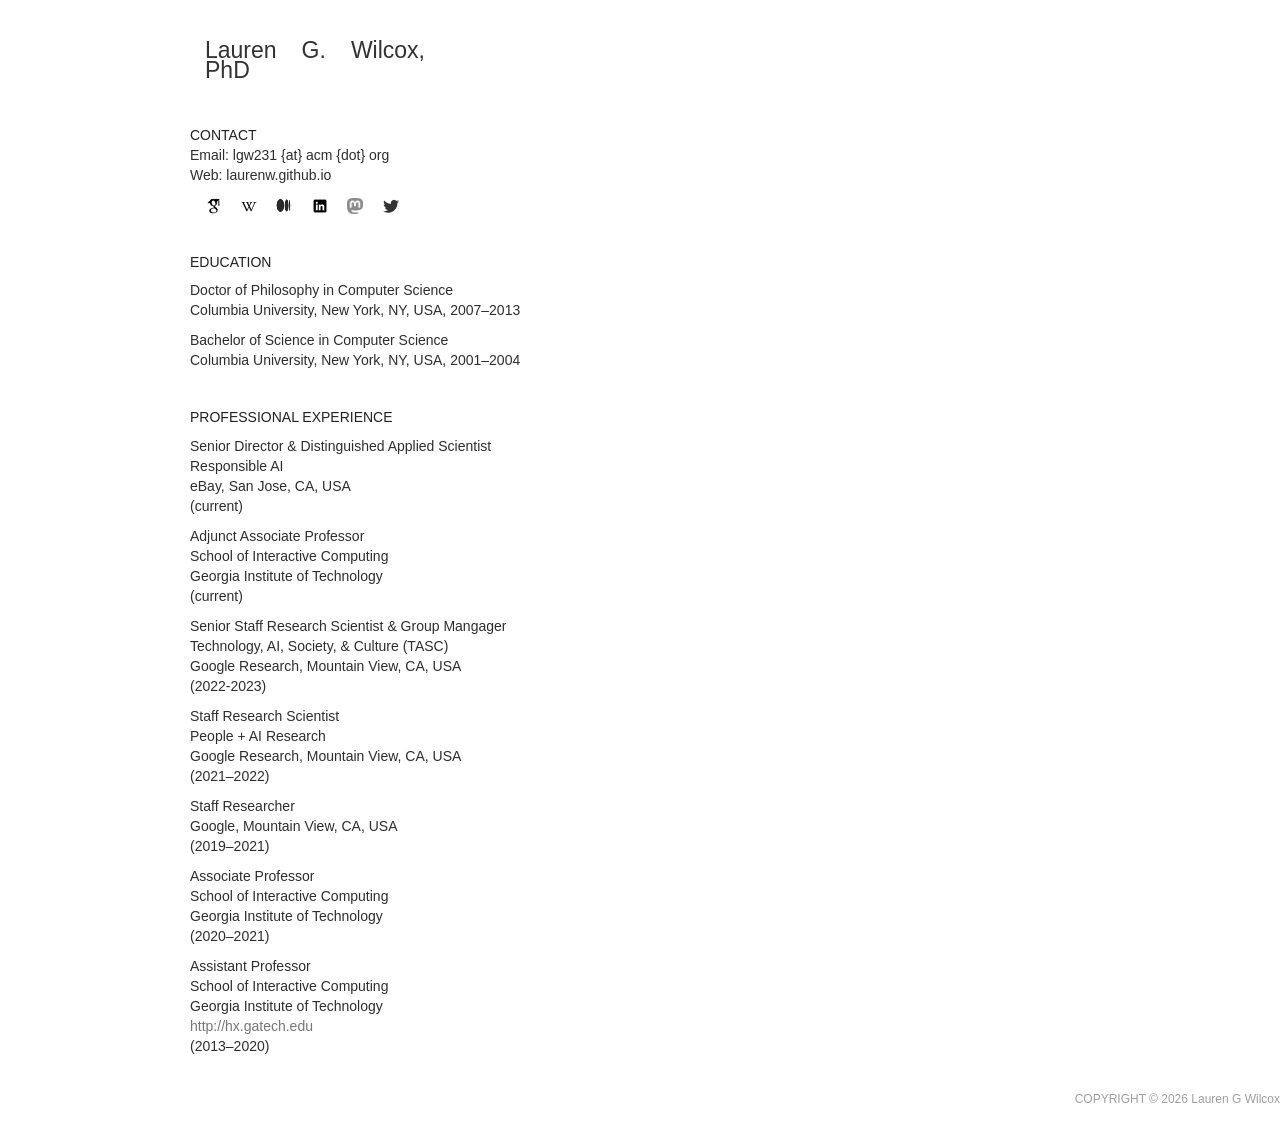
==== index.html @ fb3609ad "updated HTML and icons" ====
<!DOCTYPE html>
<html lang="en">

<head>
    <meta http-equiv="Content-Type" content="text/html; charset=UTF-8">
    <meta name="author" content="Lauren Wilcox">
    <meta name="keywords" content="Responsible AI, Human-Centered AI, Machine Learning, Participatory, Human-Computer Interaction, HCI, Health>
    <meta name="description" content="Personal homepage for Lauren Wilcox with links to where to find me / some of my work">
    <meta name="apple-mobile-web-app-status-bar-style" content="black">

    <title>Lauren G Wilcox, PhD</title>

    <!-- Mobile Specific Metas -->
    <meta name="viewport" content="width=device-width, initial-scale=1">
    <meta name="apple-mobile-web-app-status-bar-style" content="black">

    <!-- CSS -->
    <link href="css/bootstrap.min.css" rel="stylesheet">
    <link href="css/style.css" rel="stylesheet">
    <link href="css/font.css" rel="stylesheet" type="text/css">

</head>

<body>
    <div class="navbar navbar-default navbar-fixed-top" role="navigation">
        <div class="container">
            <div class="navbar-header">
                <p class="dropdown pull-right visible-xs">
                    <button type="button" class="btn-primary collapsed" data-toggle="collapse" data-target="#sidebar" aria-expanded="false">&#9776;</button>
                </p>

                <a class="navbar-logo" href="index.html">
                    <span>Lauren G. Wilcox, PhD</span>
                </a>

            </div>

            <!-- Collapse Navigation -->
            <div class="collapse navbar-collapse" id="sidebar" role="navigation">
                <ul class="nav navbar-nav navbar-right">
                    <!--<li><a href="#">ABOUT</a></li>-->
                </ul>

            </div>
        </div>
    </div>

    <div class="container">

        <div class="row">

            <!-- Content -->

           <!-- <div class="col-xs-12 col-sm-9 col-md-9">-->
            <h2-top>CONTACT</h2-top>
                <p>Email: lgw231&nbsp;{at}&nbsp;acm&nbsp;{dot}&nbsp;org
                    <br>Web: laurenw.github.io</p>
         
            &nbsp; &nbsp;
            ﻿<a href="http://scholar.google.com/citations?user=Y2HTFXAAAAAJ" target=”_blank” ><img src="img/scholar.png" height="16" width = "16">
            </a>
            &nbsp; &nbsp;
            <a href="https://en.wikipedia.org/wiki/Lauren_Wilcox" target=”_blank” ><img src="img/wiki.png" height="16" width = "16">
            </a>
            &nbsp; &nbsp;
            ﻿<a href="https://medium.com/@l.g.wilcox/2023-rewind-reflecting-on-responsible-ai-in-2023-with-hopes-and-provocations-for-2024-9b45fa38a8f9" target=”_blank”><img src="img/medium.png" height="16" width = "16">
            </a>
            &nbsp; &nbsp;
            ﻿<a href="https://www.linkedin.com/in/laurenwilcox" target=”_blank” ><img src="img/linkedin.png" height="16" width = "16">
            </a>
            &nbsp; &nbsp;
            <a rel="me" href="https://hci.social/@lauren" target=”_blank” ><img src="img/mastodon.png" height="16" width = "16">
                </a>
            &nbsp; &nbsp;
            <a rel="me" href="https://twitter.com/lgw_" target=”_blank” ><img src="img/twitter.png" height="16" width = "16">
                </a>
            &nbsp; &nbsp;
           <!-- <a href="http://dl.acm.org/author_page.cfm?id=81416600696" target=”_blank” ><img src="img/acm.png" height="16" width = "16">-->
                          <!--  </a>-->
            &nbsp; &nbsp;
           <!-- ﻿<a href="https://github.com/laurenw" target=”_blank” ><img src="img/github.png" height="16" width = "16">-->
          <!--  </a>-->
          
            </p>
                <h2>EDUCATION</h2>
                <p>Doctor of Philosophy in Computer Science
                    <br>Columbia University, New York, NY, USA, 2007–2013
                    <br>
                <p>Bachelor of Science in Computer Science
                    <br>Columbia University, New York, NY, USA, 2001–2004
            
                <h2>PROFESSIONAL EXPERIENCE</h2>
                <p>Senior Director & Distinguished Applied Scientist
                    <br>Responsible AI
                    <br>eBay, San Jose, CA, USA
                    <br>(current)
            
                <p>Adjunct Associate Professor
                    <br>School of Interactive Computing
                    <br>Georgia Institute of Technology
                    <br>(current)
                            
                <p>Senior Staff Research Scientist & Group Mangager
                    <br>Technology, AI, Society, & Culture (TASC)
                    <br>Google Research, Mountain View, CA, USA
                    <br>(2022-2023)
                <p>Staff Research Scientist
                    <br>People + AI Research
                    <br>Google Research, Mountain View, CA, USA
                    <br>(2021–2022)
                <p>Staff Researcher
                    <br>Google, Mountain View, CA, USA
                    <br>(2019–2021)
            
                <p>Associate Professor
                <br>School of Interactive Computing
                <br>Georgia Institute of Technology
                <br>(2020–2021)
            
                <p>Assistant Professor
                <br>School of Interactive Computing
                <br>Georgia Institute of Technology
                <br><a href="http://hx.gatech.edu" target=”_blank”>http://hx.gatech.edu</a>
                <br>(2013–2020)
          
             </div>
        </div>

        <footer>
            <p id="cp-msg"></p>
        </footer>

    </div>

    <script src="https://ajax.googleapis.com/ajax/libs/jquery/1.11.1/jquery.min.js"></script>
    <script src="js/bootstrap.min.js"></script>
    <script src="js/offcanvas.js"></script>
    <script>
        function printCopyright() {
            var year = new Date().getFullYear();
            return "COPYRIGHT &copy; " + year + " Lauren G Wilcox";
        }
        document.getElementById("cp-msg").innerHTML = printCopyright();

    </script>
</body>

</html>
---- css/style.css ----
@import "compass/css3";
html,
body {
    overflow-x: hidden;
    /* Prevent scroll on narrow devices */
}
body {
    padding-top: 120px;
    font-size: 14px;
    font-family: "Roboto", "HelveticaNeue", "Helvetica Neue", Helvetica, Arial, sans-serif;
    font-weight: 300;
    color: #2e2e2e;
    text-align: justify;
}
h1 {
    font-family: "Roboto", "HelveticaNeue", "Helvetica Neue", Helvetica, Arial, sans-serif;
    font-size: 17px;
    margin-top: 7px;
    font-weight: 700;
    color: #111;
    background-color: #fff;
}
h2-top {
    font-size: 14px;
    font-weight: 500;
    color: #222;
    margin-top: 5px;
    display: block;
}
h2 {
    margin-top: 40px;
    font-size: 14px;
    font-weight: 500;
    color: #222;
    display: block;
}
footer {
    padding: 25px 0;
    font-size: 12px;
    color: #9f9f9f;
    text-align: right;
}
::selection {
    color: #fff;
    background: #eeb211;
}
::-moz-selection {
    color: #fff;
    background: #eeb211;
}
.side-banner {
    align-items: baseline;
}
.project-img-responsive {
    width: 100%;
    border: 1px solid #fefefe;
    border-radius: 5px;
    margin-bottom: 15px;
}
.more-img-responsive {
    width: 50%;
    border: 1px solid #fefefe;
    border-radius: 1px;
    margin-bottom: 15px;
}
.more-img-responsive_4 {
    width: 23%;
    border: 1px solid #fefefe;
    border-radius: 1px;
    margin-bottom: 15px;
}
.news-img-responsive {
    width: 100%;
    border: 1px solid #fefefe;
    border-radius: 5px;
    margin-bottom: 15px;
}
.link-img-responsive {
    width: 100%;
    border: 1px solid #fefefe;
    border-radius: 5px;
    margin-bottom: -10px;
}
.navbar {
    padding: 25px 0;
    background-color: rgba(255, 255, 255, 1);
    font-weight: 400;
}
.navbar-logo {
    font-size: 23px;
    font-weight: 300;
    width: 250px;
}
.list-group,
a.list-group-item:hover,
a.list-group-item:focus {
    color: #777;
    background: none;
}
a.list-group-item span {
    color: #333;
    font-weight: 400;
}
a.list-group-item.active,
a.list-group-item.active:hover,
a.list-group-item.active:focus {
    color: #777;
    background-color: #fff;
}
.list-group-item:first-child {
    border-top-right-radius: 0;
    border-top-left-radius: 0;
}
.list-group-item:last-child {
    border-bottom-right-radius: 0;
    border-bottom-left-radius: 0;
}
a.list-group-item {
    color: #333;
    font-size: 16px;
    margin-bottom: -8px;
}
.list-group-item {
    border: none;
    padding: 5px 0;
}
a {
    color: #777;
}
a:hover,
a:focus {
    color: #eeb211;
    text-decoration: none;
}
.course-heading {
    margin-top: 0px;
    !important
}
.carousel-control.left {
    background-image: none;
    !important
}
.carousel-control.right {
    background-image: none;
    !important
}
.profile {
    margin-bottom: 10px;
    display: inline;
}
.theoretical {
    border-top: 2px solid #ddd;
    margin-bottom: 25px;
}
#title {
    border-bottom: 1px solid #ddd;
    padding-bottom: 10px;
}
.research {
    margin-bottom: 30px;
}
.news {
    margin-bottom: 30px;
}
.brief {
    border-bottom: 1px solid #ddd;
    padding-bottom: 10px;
}
.btn-primary {
    background-color: #5f5f5f;
    border: none;
    border-radius: 3px;
    font-size: 17px;
    padding: 5px 10px;
    z-index: 1;
    margin: 8px 15px 0px 15px;
}
.btn-primary:hover,
.btn-primary:focus,
.btn-primary:active,
.btn-primary.active,
.open .dropdown-toggle.btn-primary {
    background-color: #2a2a2a;
}
.btn-secondary {
    background-color: #fafafa;
    border: 1px solid #777;
    border-radius: 5px;
    font-size: 14px;
    font-weight: 300;
    padding: 7px 25px;
    vertical-align: middle;
    z-index: 1;
    margin: 5px 0px 5px 0px;
}
.btn-secondary:hover {
    color: #fff;
    background-color: #eeb211;
    border: 1px solid #fff;
}
.btn-primary:focus,
.btn-primary:active,
.btn-primary.active,
.open .dropdown-toggle.btn-primary {
    background-color: #111;
}
html {
    overflow-y: scroll;
}
.collapse-body {
    background: #F7f7f7;
    border: 1px solid #eee;
    border-radius: 2x;
    padding: 10px 20px;
}
.banner {
    width: 100%;
    height: auto;
    border-radius: 0px;
}
@media screen and (max-width: 767px) {
    .side-banner {
        width: 50%;
        display: block;
        margin-left: auto;
        margin-right: auto;
    }
    .news-img-responsive {
        transform: translate(50%, 0%);
        width: 50%;
    }
    .link-img-responsive {
        transform: translate(50%, 0%);
        width: 50%;
        margin-bottom: -15px;
    }
}
.modal-dialog {
    width: 80%;
}
.vertical-alignment-helper {
    display: table;
    height: 100%;
    width: 100%;
    pointer-events: none;
    /* This makes sure that we can still click outside of the modal to close it */
}
.vertical-align-center {
    /* To center vertically */
    display: table-cell;
    vertical-align: middle;
    pointer-events: none;
}
.modal-content {
    /* Bootstrap sets the size of the modal in the modal-dialog class, we need to inherit it */
    width: inherit;
    height: inherit;
    /* To center horizontally */
    margin: 0 auto;
    pointer-events: all;
}
#news a:link {
    color: #eeb211;
    font-weight: 400;
}
#news a:visited {
    color: #eeb211;
}
#news a:hover {
    color: #00254c;
    font-weight: 500;
}
#news a:active {
    color: #00254c;
}
#publications li {
    margin: 0 0 20px 0;
}
#publications a:link {
    color: #111;
    font-weight: 500;
}
#publications a:visited {
    color: #111;
}
#publications a:hover {
    color: #eeb211;
}
#publications a:active {
    color: #eeb211;
}
---- css/font.css ----
@font-face {
  font-family: 'Roboto';
  font-style: italic;
  font-weight: 400;
  src: url('https://themes.googleusercontent.com/font?kit=biUEjW7P-lfzIZFXrcy-wQ') format('woff');
}
@font-face {
  font-family: 'Roboto';
  font-style: normal;
  font-weight: 500;
  src: url('https://themes.googleusercontent.com/font?kit=7KXg6nyyqN8gyMoNwQ7aOQ') format('woff');
}
@font-face {
  font-family: 'Roboto';
  font-style: italic;
  font-weight: 500;
  src: url('https://themes.googleusercontent.com/font?kit=daIfzbEw-lbjMyv4rMUUTj8E0i7KZn-EPnyo3HZu7kw') format('woff');
}
@font-face {
  font-family: 'Roboto';
  font-style: italic;
  font-weight: 300;
  src: url('https://themes.googleusercontent.com/font?kit=iE8HhaRzdhPxC93dOdA05z8E0i7KZn-EPnyo3HZu7kw') format('woff');
}
@font-face {
  font-family: 'Roboto';
  font-style: italic;
  font-weight: 100;
  src: url('https://themes.googleusercontent.com/font?kit=jB4HYzUnEmLtjz-UHQe60fesZW2xOQ-xsNqO47m55DA') format('woff');
}
@font-face {
  font-family: 'Roboto';
  font-style: normal;
  font-weight: 700;
  src: url('https://themes.googleusercontent.com/font?kit=vxNK-E6B13CyehuDCmvQvw') format('woff');
}
@font-face {
  font-family: 'Roboto';
  font-style: normal;
  font-weight: 900;
  src: url('https://themes.googleusercontent.com/font?kit=1_sFLBJZ_MiiGcnkjN_Mgg') format('woff');
}
@font-face {
  font-family: 'Roboto';
  font-style: normal;
  font-weight: 100;
  src: url('https://themes.googleusercontent.com/font?kit=MMDEOSa6i6T9gBocjYCJkQ') format('woff');
}
@font-face {
  font-family: 'Roboto';
  font-style: italic;
  font-weight: 700;
  src: url('https://themes.googleusercontent.com/font?kit=owYYXKukxFDFjr0ZO8NXhz8E0i7KZn-EPnyo3HZu7kw') format('woff');
}
@font-face {
  font-family: 'Roboto';
  font-style: italic;
  font-weight: 900;
  src: url('https://themes.googleusercontent.com/font?kit=b9PWBSMHrT2zM5FgUdtu0T8E0i7KZn-EPnyo3HZu7kw') format('woff');
}
@font-face {
  font-family: 'Roboto';
  font-style: normal;
  font-weight: 300;
  src: url('https://themes.googleusercontent.com/font?kit=d-QWLnp4didxos_6urzFtg') format('woff');
}
@font-face {
  font-family: 'Roboto';
  font-style: normal;
  font-weight: 400;
  src: url('https://themes.googleusercontent.com/font?kit=grlryt2bdKIyfMSOhzd1eA') format('woff');
}
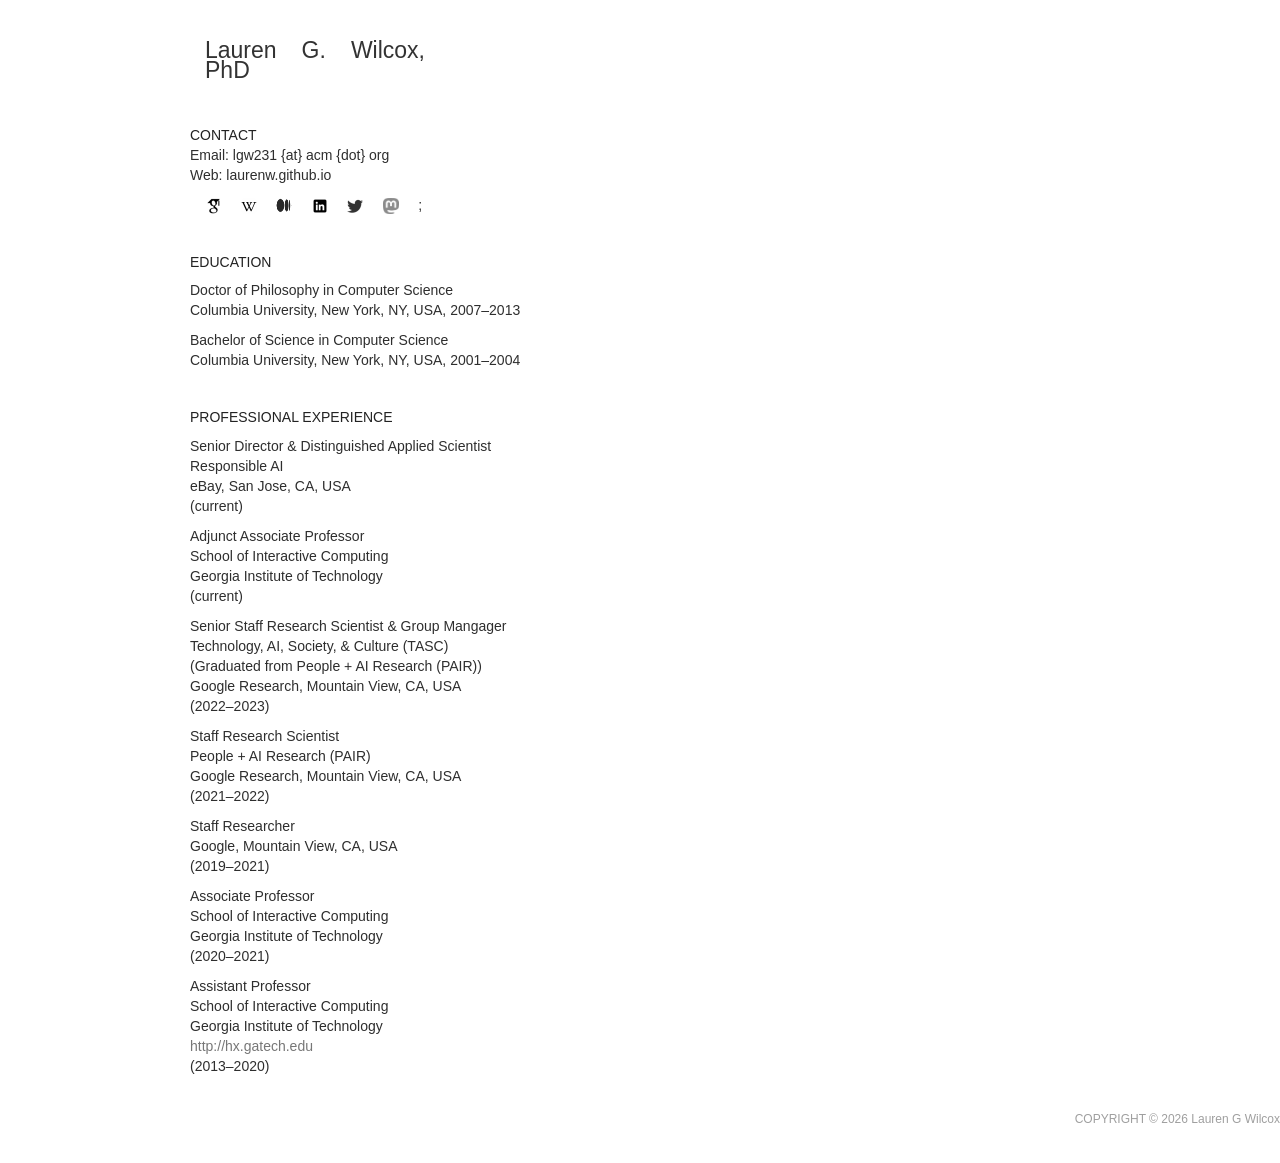
==== commit fea818fa: "updates to icons and formatting" ====
--- a/index.html
+++ b/index.html
@@ -69,12 +69,13 @@
             ﻿<a href="https://www.linkedin.com/in/laurenwilcox" target=”_blank” ><img src="img/linkedin.png" height="16" width = "16">
             </a>
             &nbsp; &nbsp;
+            <a rel="me" href="https://twitter.com/lgw_" target=”_blank” ><img src="img/twitter.png" height="16" width = "16">
+            </a>
+                &nbsp; &nbsp
             <a rel="me" href="https://hci.social/@lauren" target=”_blank” ><img src="img/mastodon.png" height="16" width = "16">
                 </a>
             &nbsp; &nbsp;
-            <a rel="me" href="https://twitter.com/lgw_" target=”_blank” ><img src="img/twitter.png" height="16" width = "16">
-                </a>
-            &nbsp; &nbsp;
+          ;
            <!-- <a href="http://dl.acm.org/author_page.cfm?id=81416600696" target=”_blank” ><img src="img/acm.png" height="16" width = "16">-->
                           <!--  </a>-->
             &nbsp; &nbsp;
@@ -102,12 +103,15 @@
                             
                 <p>Senior Staff Research Scientist & Group Mangager
                     <br>Technology, AI, Society, & Culture (TASC)
+                    <br>(Graduated from People + AI Research (PAIR))
                     <br>Google Research, Mountain View, CA, USA
-                    <br>(2022-2023)
+                    <br>(2022–2023)
+                
                 <p>Staff Research Scientist
-                    <br>People + AI Research
+                    <br>People + AI Research (PAIR)
                     <br>Google Research, Mountain View, CA, USA
                     <br>(2021–2022)
+                
                 <p>Staff Researcher
                     <br>Google, Mountain View, CA, USA
                     <br>(2019–2021)
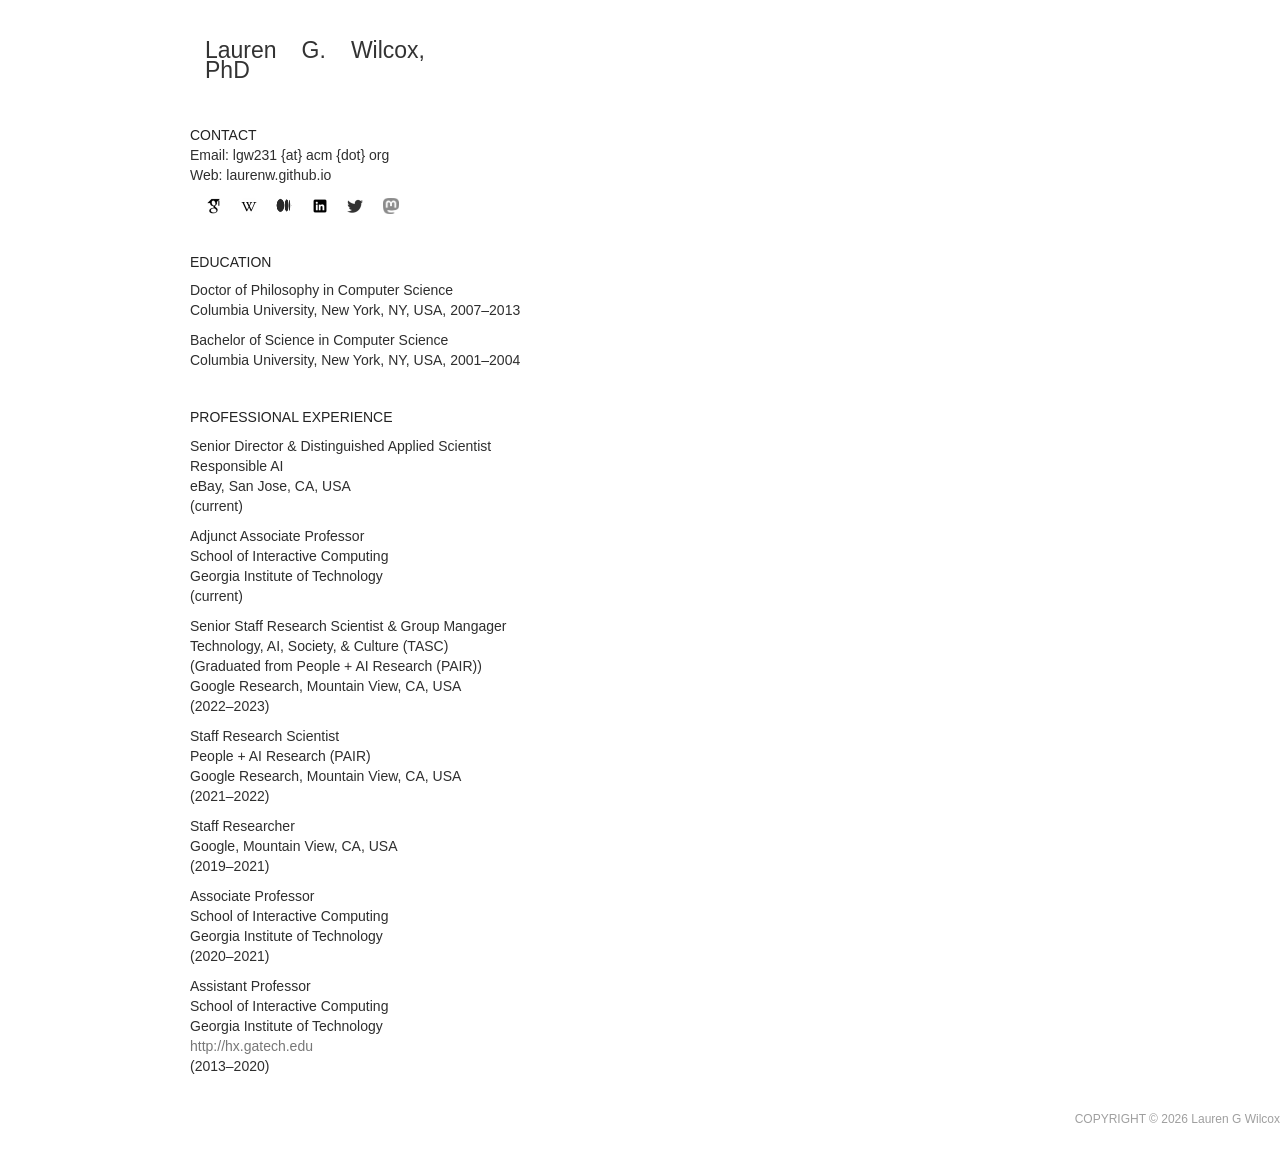
==== commit 835d2bc1: "remove semicolon" ====
--- a/index.html
+++ b/index.html
@@ -75,7 +75,7 @@
             <a rel="me" href="https://hci.social/@lauren" target=”_blank” ><img src="img/mastodon.png" height="16" width = "16">
                 </a>
             &nbsp; &nbsp;
-          ;
+          
            <!-- <a href="http://dl.acm.org/author_page.cfm?id=81416600696" target=”_blank” ><img src="img/acm.png" height="16" width = "16">-->
                           <!--  </a>-->
             &nbsp; &nbsp;
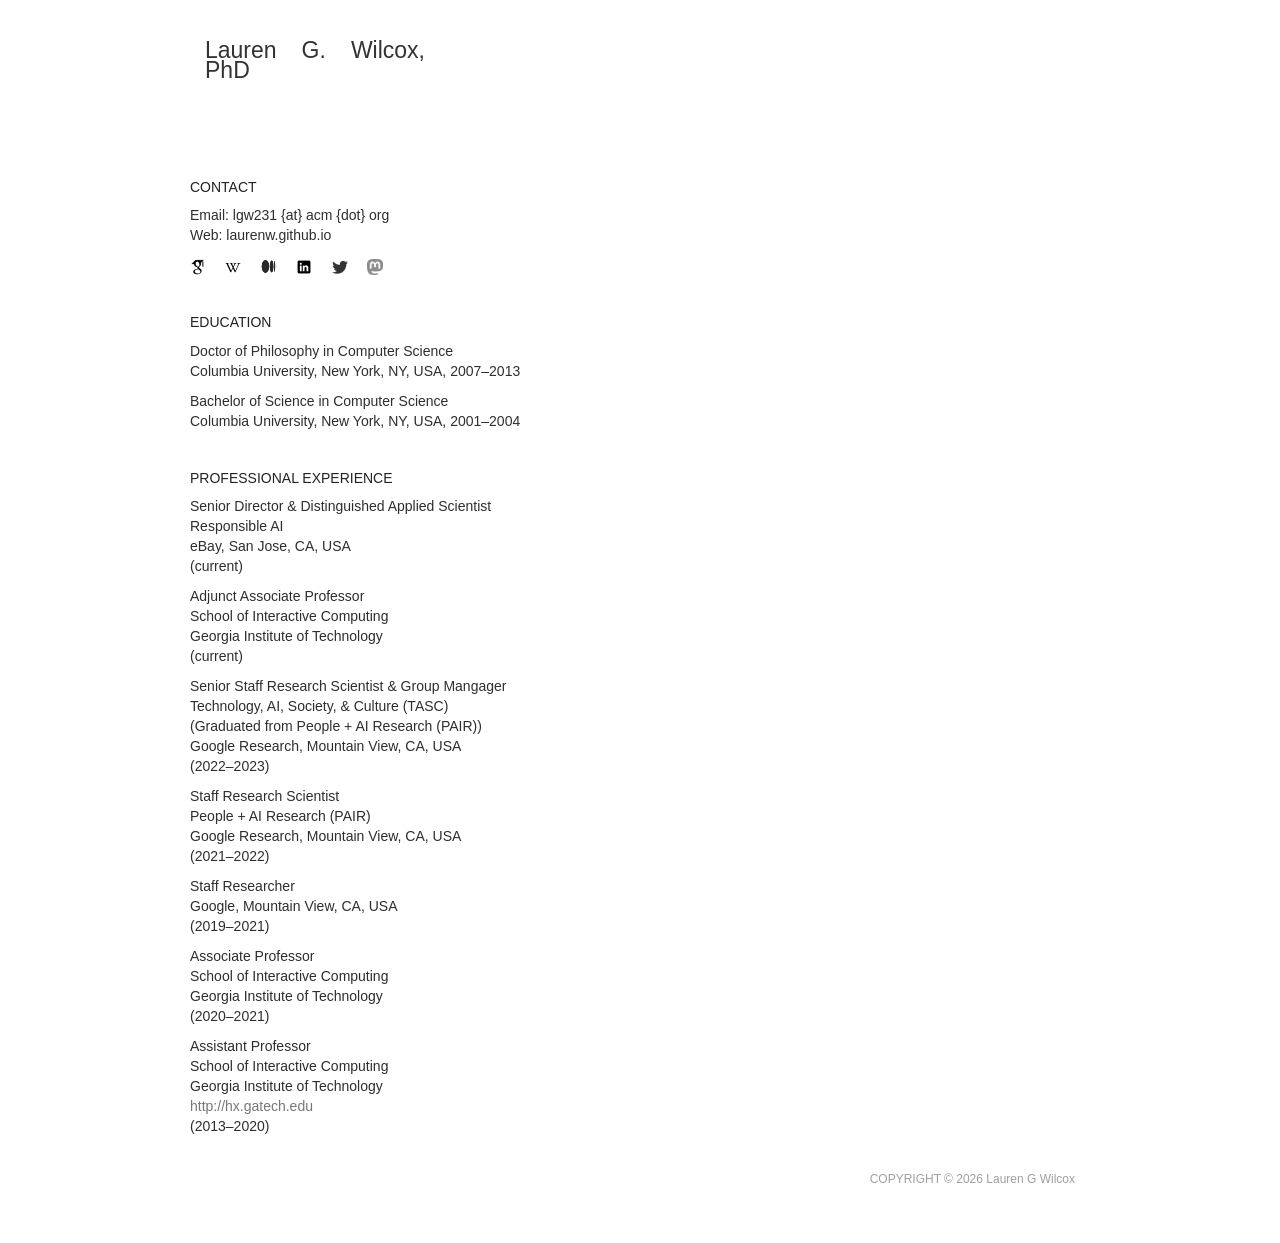
==== commit 6b49864a: "css changes" ====
--- a/index.html
+++ b/index.html
@@ -4,7 +4,7 @@
 <head>
     <meta http-equiv="Content-Type" content="text/html; charset=UTF-8">
     <meta name="author" content="Lauren Wilcox">
-    <meta name="keywords" content="Responsible AI, Human-Centered AI, Machine Learning, Participatory, Human-Computer Interaction, HCI, Health>
+    <meta name="keywords" content="Responsible AI, Human-Centered AI, Machine Learning, Participatory, Culture, Human-Computer Interaction, HCI, Health>
     <meta name="description" content="Personal homepage for Lauren Wilcox with links to where to find me / some of my work">
     <meta name="apple-mobile-web-app-status-bar-style" content="black">
 
@@ -25,9 +25,9 @@
     <div class="navbar navbar-default navbar-fixed-top" role="navigation">
         <div class="container">
             <div class="navbar-header">
-                <p class="dropdown pull-right visible-xs">
+                <!--<p class="dropdown pull-right visible-xs">
                     <button type="button" class="btn-primary collapsed" data-toggle="collapse" data-target="#sidebar" aria-expanded="false">&#9776;</button>
-                </p>
+                </p>-->
 
                 <a class="navbar-logo" href="index.html">
                     <span>Lauren G. Wilcox, PhD</span>
@@ -52,82 +52,79 @@
             <!-- Content -->
 
            <!-- <div class="col-xs-12 col-sm-9 col-md-9">-->
-            <h2-top>CONTACT</h2-top>
+            <h2>CONTACT</h2>
                 <p>Email: lgw231&nbsp;{at}&nbsp;acm&nbsp;{dot}&nbsp;org
                     <br>Web: laurenw.github.io</p>
-         
-            &nbsp; &nbsp;
-            ﻿<a href="http://scholar.google.com/citations?user=Y2HTFXAAAAAJ" target=”_blank” ><img src="img/scholar.png" height="16" width = "16">
+          <p>
+            ﻿<a href="http://scholar.google.com/citations?user=Y2HTFXAAAAAJ" target=”_blank” ><img src="img/scholar.png" alt="google scholar logo" height="16" width = "16">
             </a>
             &nbsp; &nbsp;
-            <a href="https://en.wikipedia.org/wiki/Lauren_Wilcox" target=”_blank” ><img src="img/wiki.png" height="16" width = "16">
+            <a href="https://en.wikipedia.org/wiki/Lauren_Wilcox" target=”_blank” ><img src="img/wiki.png" alt="wikipedia logo" height="16" width = "16">
             </a>
             &nbsp; &nbsp;
-            ﻿<a href="https://medium.com/@l.g.wilcox/2023-rewind-reflecting-on-responsible-ai-in-2023-with-hopes-and-provocations-for-2024-9b45fa38a8f9" target=”_blank”><img src="img/medium.png" height="16" width = "16">
+            ﻿<a href="https://medium.com/@l.g.wilcox/2023-rewind-reflecting-on-responsible-ai-in-2023-with-hopes-and-provocations-for-2024-9b45fa38a8f9" target=”_blank”><img src="img/medium.png" alt="medium logo" height="16" width = "16">
             </a>
             &nbsp; &nbsp;
-            ﻿<a href="https://www.linkedin.com/in/laurenwilcox" target=”_blank” ><img src="img/linkedin.png" height="16" width = "16">
+            ﻿<a href="https://www.linkedin.com/in/laurenwilcox" target=”_blank” ><img src="img/linkedin.png" alt="LinkedIn logo" height="16" width = "16">
             </a>
             &nbsp; &nbsp;
-            <a rel="me" href="https://twitter.com/lgw_" target=”_blank” ><img src="img/twitter.png" height="16" width = "16">
+            <a rel="me" href="https://twitter.com/lgw_" target=”_blank” ><img src="img/twitter.png" alt="Twitter/X logo" height="16" width = "16">
             </a>
-                &nbsp; &nbsp
-            <a rel="me" href="https://hci.social/@lauren" target=”_blank” ><img src="img/mastodon.png" height="16" width = "16">
-                </a>
             &nbsp; &nbsp;
-          
-           <!-- <a href="http://dl.acm.org/author_page.cfm?id=81416600696" target=”_blank” ><img src="img/acm.png" height="16" width = "16">-->
-                          <!--  </a>-->
-            &nbsp; &nbsp;
-           <!-- ﻿<a href="https://github.com/laurenw" target=”_blank” ><img src="img/github.png" height="16" width = "16">-->
-          <!--  </a>-->
-          
-            </p>
+            <a rel="me" href="https://hci.social/@lauren" target=”_blank” ><img src="img/mastodon.png" alt="mastodon logo" height="16" width = "16">
+                </a></p>
+
                 <h2>EDUCATION</h2>
                 <p>Doctor of Philosophy in Computer Science
                     <br>Columbia University, New York, NY, USA, 2007–2013
                     <br>
+                </p>
                 <p>Bachelor of Science in Computer Science
                     <br>Columbia University, New York, NY, USA, 2001–2004
-            
+                </p>
                 <h2>PROFESSIONAL EXPERIENCE</h2>
                 <p>Senior Director & Distinguished Applied Scientist
                     <br>Responsible AI
                     <br>eBay, San Jose, CA, USA
                     <br>(current)
+                </p>
             
                 <p>Adjunct Associate Professor
                     <br>School of Interactive Computing
                     <br>Georgia Institute of Technology
                     <br>(current)
+                </p>
                             
                 <p>Senior Staff Research Scientist & Group Mangager
                     <br>Technology, AI, Society, & Culture (TASC)
                     <br>(Graduated from People + AI Research (PAIR))
                     <br>Google Research, Mountain View, CA, USA
                     <br>(2022–2023)
-                
+                </p>
+
                 <p>Staff Research Scientist
                     <br>People + AI Research (PAIR)
                     <br>Google Research, Mountain View, CA, USA
                     <br>(2021–2022)
-                
+                </p>
+
                 <p>Staff Researcher
                     <br>Google, Mountain View, CA, USA
                     <br>(2019–2021)
+                 </p>
             
                 <p>Associate Professor
                 <br>School of Interactive Computing
                 <br>Georgia Institute of Technology
                 <br>(2020–2021)
+                 </p>
             
                 <p>Assistant Professor
                 <br>School of Interactive Computing
                 <br>Georgia Institute of Technology
                 <br><a href="http://hx.gatech.edu" target=”_blank”>http://hx.gatech.edu</a>
                 <br>(2013–2020)
-          
-             </div>
+                </p>
         </div>
 
         <footer>
--- a/css/style.css
+++ b/css/style.css
@@ -11,6 +11,7 @@
     font-weight: 300;
     color: #2e2e2e;
     text-align: justify;
+    margin-left: 20px;
 }
 h1 {
     font-family: "Roboto", "HelveticaNeue", "Helvetica Neue", Helvetica, Arial, sans-serif;
@@ -20,13 +21,7 @@
     color: #111;
     background-color: #fff;
 }
-h2-top {
-    font-size: 14px;
-    font-weight: 500;
-    color: #222;
-    margin-top: 5px;
-    display: block;
-}
+
 h2 {
     margin-top: 40px;
     font-size: 14px;
@@ -154,7 +149,7 @@
 }
 #title {
     border-bottom: 1px solid #ddd;
-    padding-bottom: 10px;
+    padding-bottom: 5px;
 }
 .research {
     margin-bottom: 30px;
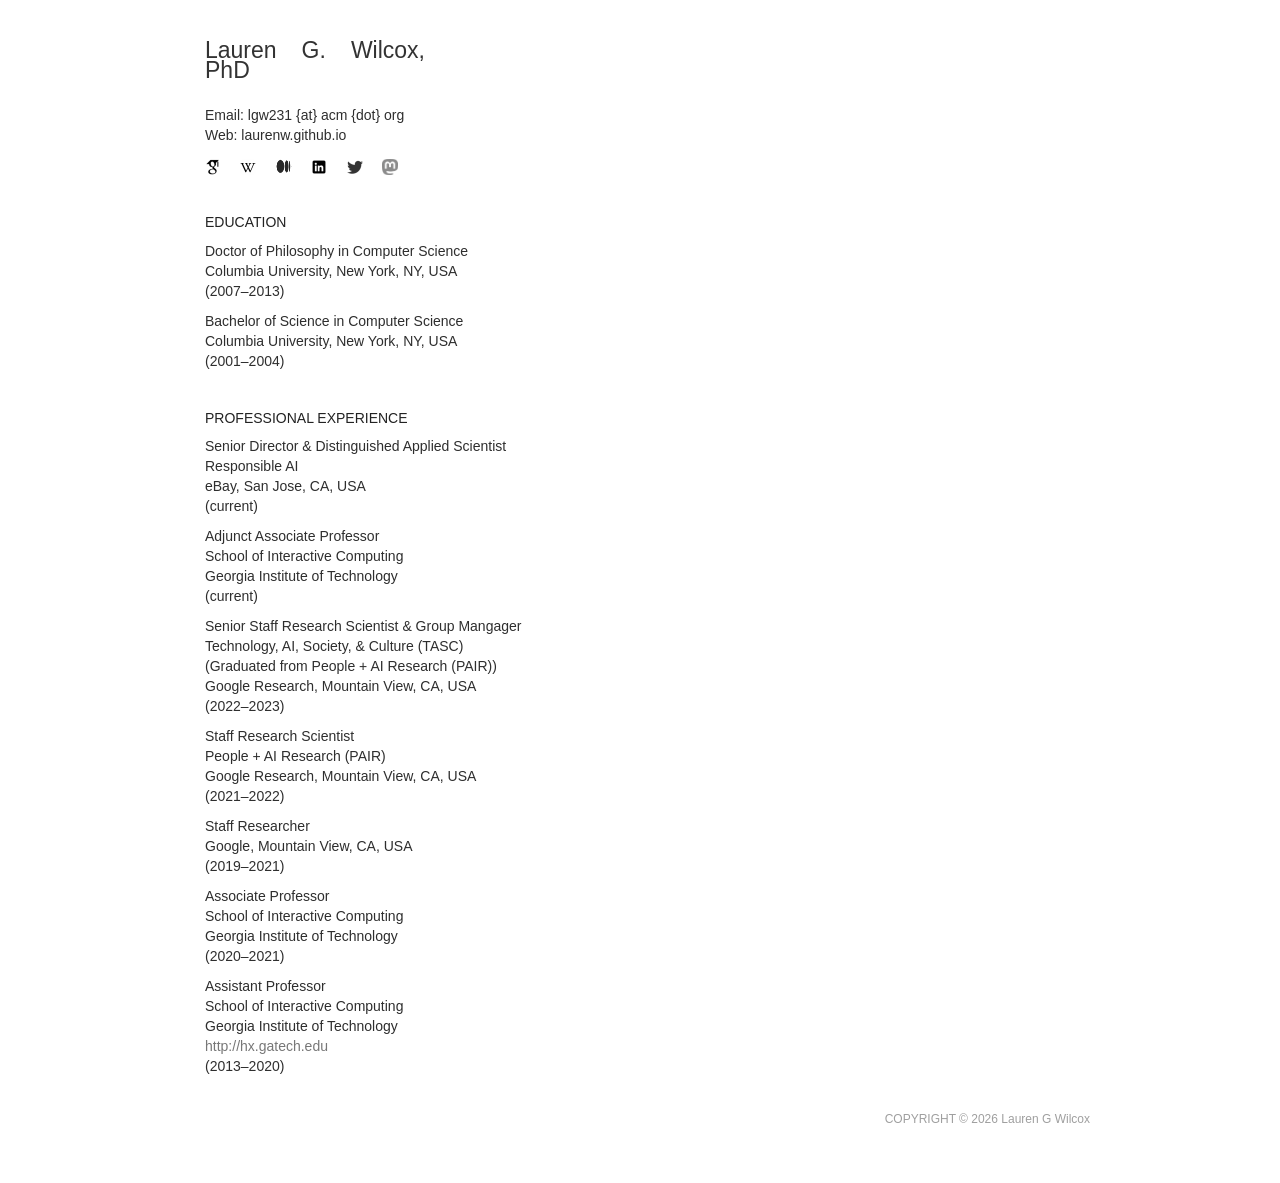
==== commit 3bb4c7fc: "fixed years formatting" ====
--- a/index.html
+++ b/index.html
@@ -76,11 +76,13 @@
 
                 <h2>EDUCATION</h2>
                 <p>Doctor of Philosophy in Computer Science
-                    <br>Columbia University, New York, NY, USA, 2007–2013
-                    <br>
+                    <br>Columbia University, New York, NY, USA
+                    <br>(2007–2013)
+
                 </p>
                 <p>Bachelor of Science in Computer Science
-                    <br>Columbia University, New York, NY, USA, 2001–2004
+                    <br>Columbia University, New York, NY, USA
+                    <br>(2001–2004)
                 </p>
                 <h2>PROFESSIONAL EXPERIENCE</h2>
                 <p>Senior Director & Distinguished Applied Scientist
--- a/css/style.css
+++ b/css/style.css
@@ -5,13 +5,13 @@
     /* Prevent scroll on narrow devices */
 }
 body {
-    padding-top: 120px;
+    padding-top: 20px;
     font-size: 14px;
     font-family: "Roboto", "HelveticaNeue", "Helvetica Neue", Helvetica, Arial, sans-serif;
     font-weight: 300;
     color: #2e2e2e;
     text-align: justify;
-    margin-left: 20px;
+    margin-left: 50px;
 }
 h1 {
     font-family: "Roboto", "HelveticaNeue", "Helvetica Neue", Helvetica, Arial, sans-serif;
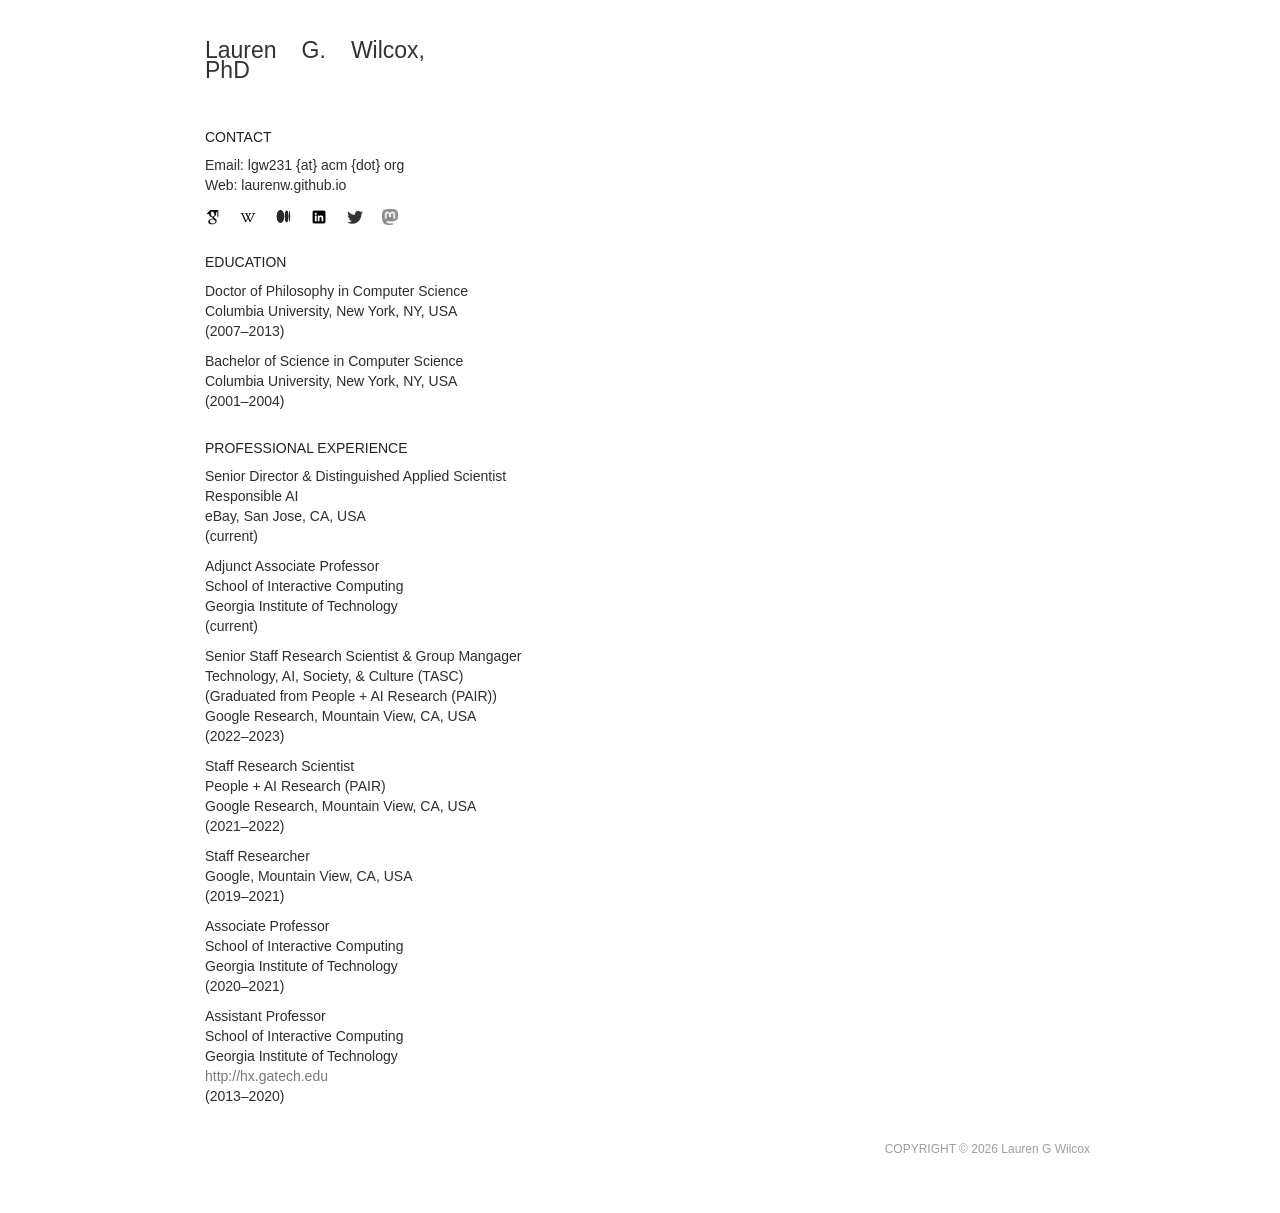
==== commit ff3c07dd: "title edit in index.html" ====
--- a/index.html
+++ b/index.html
@@ -8,7 +8,7 @@
     <meta name="description" content="Personal homepage for Lauren Wilcox with links to where to find me / some of my work">
     <meta name="apple-mobile-web-app-status-bar-style" content="black">
 
-    <title>Lauren G Wilcox, PhD</title>
+    <title>Lauren G. Wilcox, PhD</title>
 
     <!-- Mobile Specific Metas -->
     <meta name="viewport" content="width=device-width, initial-scale=1">
--- a/css/style.css
+++ b/css/style.css
@@ -5,7 +5,7 @@
     /* Prevent scroll on narrow devices */
 }
 body {
-    padding-top: 20px;
+    padding-top: 80px;
     font-size: 14px;
     font-family: "Roboto", "HelveticaNeue", "Helvetica Neue", Helvetica, Arial, sans-serif;
     font-weight: 300;
@@ -23,7 +23,7 @@
 }
 
 h2 {
-    margin-top: 40px;
+    margin-top: 30px;
     font-size: 14px;
     font-weight: 500;
     color: #222;
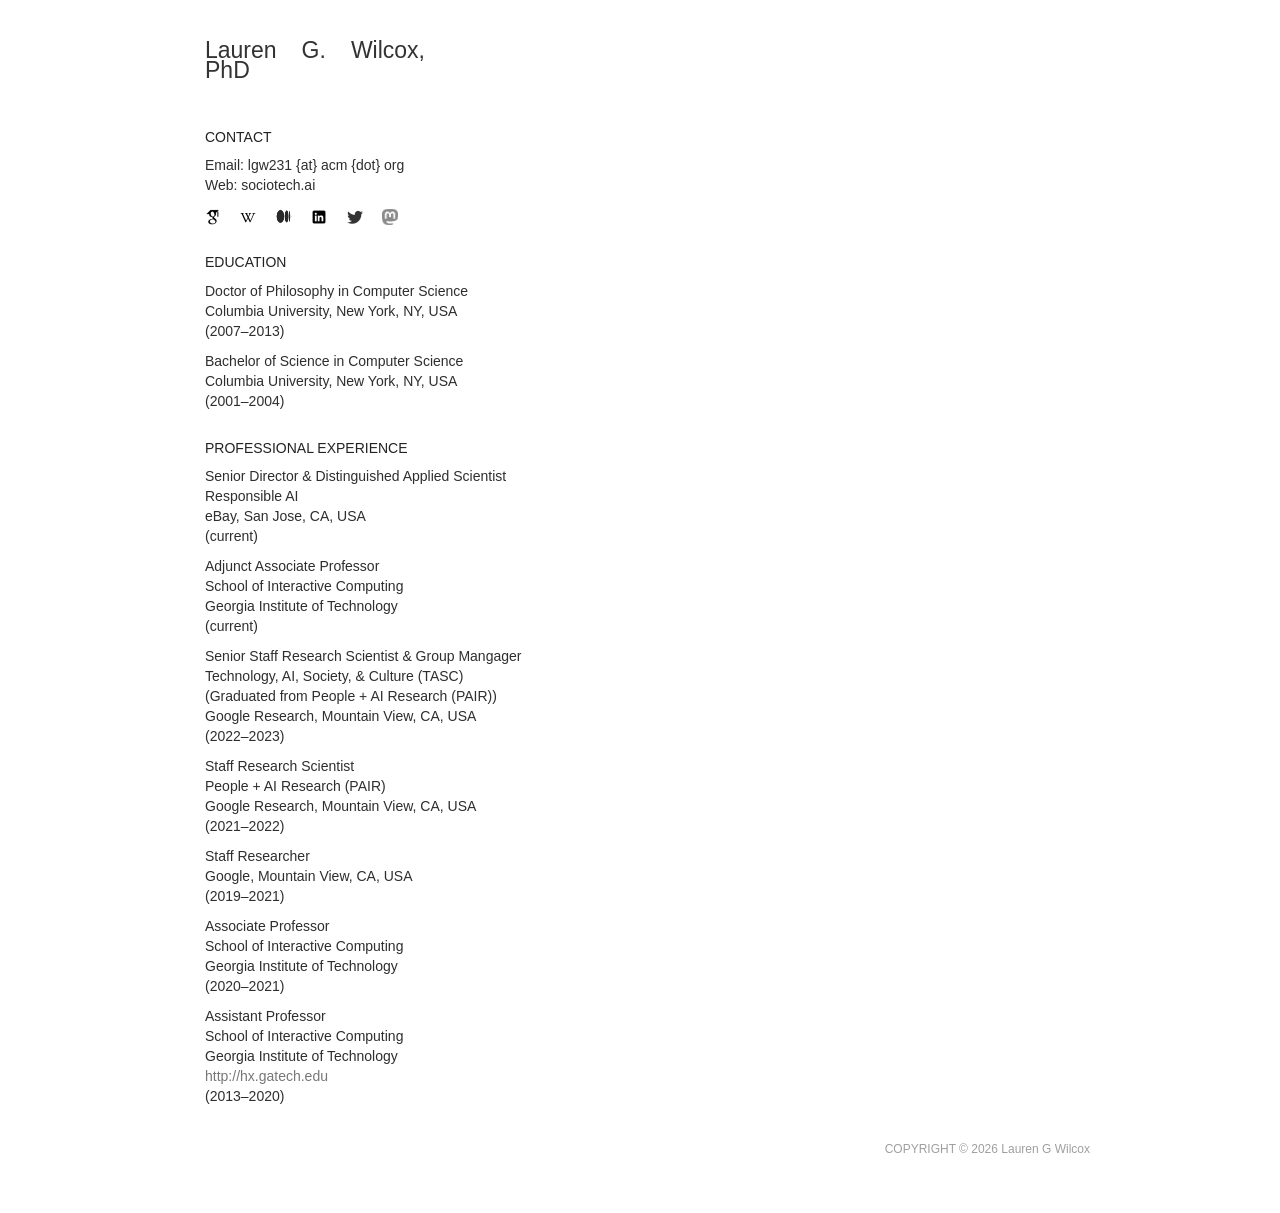
==== commit 3bbe5e24: "nkln/;" ====
--- a/index.html
+++ b/index.html
@@ -1,151 +1,95 @@
 <!DOCTYPE html>
 <html lang="en">
+<head><meta charset="utf-8"><meta name="author" content="Lauren Wilcox"><meta name="keywords" content="Responsible AI, Human-Centered AI, Machine Learning, Participatory, Culture, Human-Computer Interaction, HCI, Health"><meta name="description" content="Personal homepage for Lauren Wilcox"><meta name="apple-mobile-web-app-status-bar-style" content="black">
+	<title>Lauren G. Wilcox, PhD</title>
+	<!-- Mobile Specific Metas --><meta name="viewport" content="width=device-width, initial-scale=1"><meta name="apple-mobile-web-app-status-bar-style" content="black"><!-- CSS -->
+	<link href="css/bootstrap.min.css" rel="stylesheet" />
+	<link href="css/style.css" rel="stylesheet" />
+	<link href="css/font.css" rel="stylesheet" type="text/css" />
+</head>
+<body>
+<div class="navbar navbar-default navbar-fixed-top" role="navigation">
+<div class="container">
+<div class="navbar-header"><!--<p class="dropdown pull-right visible-xs">
+                    <button type="button" class="btn-primary collapsed" data-toggle="collapse" data-target="#sidebar" aria-expanded="false">&#9776;</button>
+                </p>--><a class="navbar-logo" href="index.html"><span>Lauren G. Wilcox, PhD</span> </a></div>
+<!-- Collapse Navigation -->
 
-<head>
-    <meta http-equiv="Content-Type" content="text/html; charset=UTF-8">
-    <meta name="author" content="Lauren Wilcox">
-    <meta name="keywords" content="Responsible AI, Human-Centered AI, Machine Learning, Participatory, Culture, Human-Computer Interaction, HCI, Health>
-    <meta name="description" content="Personal homepage for Lauren Wilcox with links to where to find me / some of my work">
-    <meta name="apple-mobile-web-app-status-bar-style" content="black">
+<div class="collapse navbar-collapse" id="sidebar" role="navigation">
+<ul class="nav navbar-nav navbar-right"><!--<li><a href="#">ABOUT</a></li>-->
+</ul>
+</div>
+</div>
+</div>
 
-    <title>Lauren G. Wilcox, PhD</title>
+<div class="container">
+<div class="row"><!-- Content --><!-- <div class="col-xs-12 col-sm-9 col-md-9">-->
+<h2>CONTACT</h2>
 
-    <!-- Mobile Specific Metas -->
-    <meta name="viewport" content="width=device-width, initial-scale=1">
-    <meta name="apple-mobile-web-app-status-bar-style" content="black">
+<p>Email: lgw231&nbsp;{at}&nbsp;acm&nbsp;{dot}&nbsp;org<br />
+Web: sociotech.ai</p>
 
-    <!-- CSS -->
-    <link href="css/bootstrap.min.css" rel="stylesheet">
-    <link href="css/style.css" rel="stylesheet">
-    <link href="css/font.css" rel="stylesheet" type="text/css">
+<p>﻿<a href="http://scholar.google.com/citations?user=Y2HTFXAAAAAJ" target="”_blank”"><img alt="google scholar logo" height="16" src="img/scholar.png" width="16" /> </a> &nbsp; &nbsp; <a href="https://en.wikipedia.org/wiki/Lauren_Wilcox" target="”_blank”"><img alt="wikipedia logo" height="16" src="img/wiki.png" width="16" /> </a> &nbsp; &nbsp; ﻿<a href="https://medium.com/@l.g.wilcox/2023-rewind-reflecting-on-responsible-ai-in-2023-with-hopes-and-provocations-for-2024-9b45fa38a8f9" target="”_blank”"><img alt="medium logo" height="16" src="img/medium.png" width="16" /> </a> &nbsp; &nbsp; ﻿<a href="https://www.linkedin.com/in/laurenwilcox" target="”_blank”"><img alt="LinkedIn logo" height="16" src="img/linkedin.png" width="16" /> </a> &nbsp; &nbsp; <a href="https://twitter.com/lgw_" rel="me" target="”_blank”"><img alt="Twitter/X logo" height="16" src="img/twitter.png" width="16" /> </a> &nbsp; &nbsp; <a href="https://hci.social/@lauren" rel="me" target="”_blank”"><img alt="mastodon logo" height="16" src="img/mastodon.png" width="16" /> </a></p>
 
-</head>
+<h2>EDUCATION</h2>
 
-<body>
-    <div class="navbar navbar-default navbar-fixed-top" role="navigation">
-        <div class="container">
-            <div class="navbar-header">
-                <!--<p class="dropdown pull-right visible-xs">
-                    <button type="button" class="btn-primary collapsed" data-toggle="collapse" data-target="#sidebar" aria-expanded="false">&#9776;</button>
-                </p>-->
+<p>Doctor of Philosophy in Computer Science<br />
+Columbia University, New York, NY, USA<br />
+(2007&ndash;2013)</p>
 
-                <a class="navbar-logo" href="index.html">
-                    <span>Lauren G. Wilcox, PhD</span>
-                </a>
+<p>Bachelor of Science in Computer Science<br />
+Columbia University, New York, NY, USA<br />
+(2001&ndash;2004)</p>
 
-            </div>
+<h2>PROFESSIONAL EXPERIENCE</h2>
 
-            <!-- Collapse Navigation -->
-            <div class="collapse navbar-collapse" id="sidebar" role="navigation">
-                <ul class="nav navbar-nav navbar-right">
-                    <!--<li><a href="#">ABOUT</a></li>-->
-                </ul>
+<p>Senior Director &amp; Distinguished Applied Scientist<br />
+Responsible AI<br />
+eBay, San Jose, CA, USA<br />
+(current)</p>
 
-            </div>
-        </div>
-    </div>
+<p>Adjunct Associate Professor<br />
+School of Interactive Computing<br />
+Georgia Institute of Technology<br />
+(current)</p>
 
-    <div class="container">
+<p>Senior Staff Research Scientist &amp; Group Mangager<br />
+Technology, AI, Society, &amp; Culture (TASC)<br />
+(Graduated from People + AI Research (PAIR))<br />
+Google Research, Mountain View, CA, USA<br />
+(2022&ndash;2023)</p>
 
-        <div class="row">
+<p>Staff Research Scientist<br />
+People + AI Research (PAIR)<br />
+Google Research, Mountain View, CA, USA<br />
+(2021&ndash;2022)</p>
 
-            <!-- Content -->
+<p>Staff Researcher<br />
+Google, Mountain View, CA, USA<br />
+(2019&ndash;2021)</p>
 
-           <!-- <div class="col-xs-12 col-sm-9 col-md-9">-->
-            <h2>CONTACT</h2>
-                <p>Email: lgw231&nbsp;{at}&nbsp;acm&nbsp;{dot}&nbsp;org
-                    <br>Web: laurenw.github.io</p>
-          <p>
-            ﻿<a href="http://scholar.google.com/citations?user=Y2HTFXAAAAAJ" target=”_blank” ><img src="img/scholar.png" alt="google scholar logo" height="16" width = "16">
-            </a>
-            &nbsp; &nbsp;
-            <a href="https://en.wikipedia.org/wiki/Lauren_Wilcox" target=”_blank” ><img src="img/wiki.png" alt="wikipedia logo" height="16" width = "16">
-            </a>
-            &nbsp; &nbsp;
-            ﻿<a href="https://medium.com/@l.g.wilcox/2023-rewind-reflecting-on-responsible-ai-in-2023-with-hopes-and-provocations-for-2024-9b45fa38a8f9" target=”_blank”><img src="img/medium.png" alt="medium logo" height="16" width = "16">
-            </a>
-            &nbsp; &nbsp;
-            ﻿<a href="https://www.linkedin.com/in/laurenwilcox" target=”_blank” ><img src="img/linkedin.png" alt="LinkedIn logo" height="16" width = "16">
-            </a>
-            &nbsp; &nbsp;
-            <a rel="me" href="https://twitter.com/lgw_" target=”_blank” ><img src="img/twitter.png" alt="Twitter/X logo" height="16" width = "16">
-            </a>
-            &nbsp; &nbsp;
-            <a rel="me" href="https://hci.social/@lauren" target=”_blank” ><img src="img/mastodon.png" alt="mastodon logo" height="16" width = "16">
-                </a></p>
+<p>Associate Professor<br />
+School of Interactive Computing<br />
+Georgia Institute of Technology<br />
+(2020&ndash;2021)</p>
 
-                <h2>EDUCATION</h2>
-                <p>Doctor of Philosophy in Computer Science
-                    <br>Columbia University, New York, NY, USA
-                    <br>(2007–2013)
+<p>Assistant Professor<br />
+School of Interactive Computing<br />
+Georgia Institute of Technology<br />
+<a href="http://hx.gatech.edu" target="”_blank”">http://hx.gatech.edu</a><br />
+(2013&ndash;2020)</p>
+</div>
 
-                </p>
-                <p>Bachelor of Science in Computer Science
-                    <br>Columbia University, New York, NY, USA
-                    <br>(2001–2004)
-                </p>
-                <h2>PROFESSIONAL EXPERIENCE</h2>
-                <p>Senior Director & Distinguished Applied Scientist
-                    <br>Responsible AI
-                    <br>eBay, San Jose, CA, USA
-                    <br>(current)
-                </p>
-            
-                <p>Adjunct Associate Professor
-                    <br>School of Interactive Computing
-                    <br>Georgia Institute of Technology
-                    <br>(current)
-                </p>
-                            
-                <p>Senior Staff Research Scientist & Group Mangager
-                    <br>Technology, AI, Society, & Culture (TASC)
-                    <br>(Graduated from People + AI Research (PAIR))
-                    <br>Google Research, Mountain View, CA, USA
-                    <br>(2022–2023)
-                </p>
-
-                <p>Staff Research Scientist
-                    <br>People + AI Research (PAIR)
-                    <br>Google Research, Mountain View, CA, USA
-                    <br>(2021–2022)
-                </p>
-
-                <p>Staff Researcher
-                    <br>Google, Mountain View, CA, USA
-                    <br>(2019–2021)
-                 </p>
-            
-                <p>Associate Professor
-                <br>School of Interactive Computing
-                <br>Georgia Institute of Technology
-                <br>(2020–2021)
-                 </p>
-            
-                <p>Assistant Professor
-                <br>School of Interactive Computing
-                <br>Georgia Institute of Technology
-                <br><a href="http://hx.gatech.edu" target=”_blank”>http://hx.gatech.edu</a>
-                <br>(2013–2020)
-                </p>
-        </div>
-
-        <footer>
-            <p id="cp-msg"></p>
-        </footer>
-
-    </div>
-
-    <script src="https://ajax.googleapis.com/ajax/libs/jquery/1.11.1/jquery.min.js"></script>
-    <script src="js/bootstrap.min.js"></script>
-    <script src="js/offcanvas.js"></script>
-    <script>
+<footer>
+<p id="cp-msg"></p>
+</footer>
+</div>
+<script src="https://ajax.googleapis.com/ajax/libs/jquery/1.11.1/jquery.min.js"></script><script src="js/bootstrap.min.js"></script><script src="js/offcanvas.js"></script><script>
         function printCopyright() {
             var year = new Date().getFullYear();
             return "COPYRIGHT &copy; " + year + " Lauren G Wilcox";
         }
         document.getElementById("cp-msg").innerHTML = printCopyright();
 
-    </script>
-</body>
-
-</html>
+    </script></body>
+</html>
